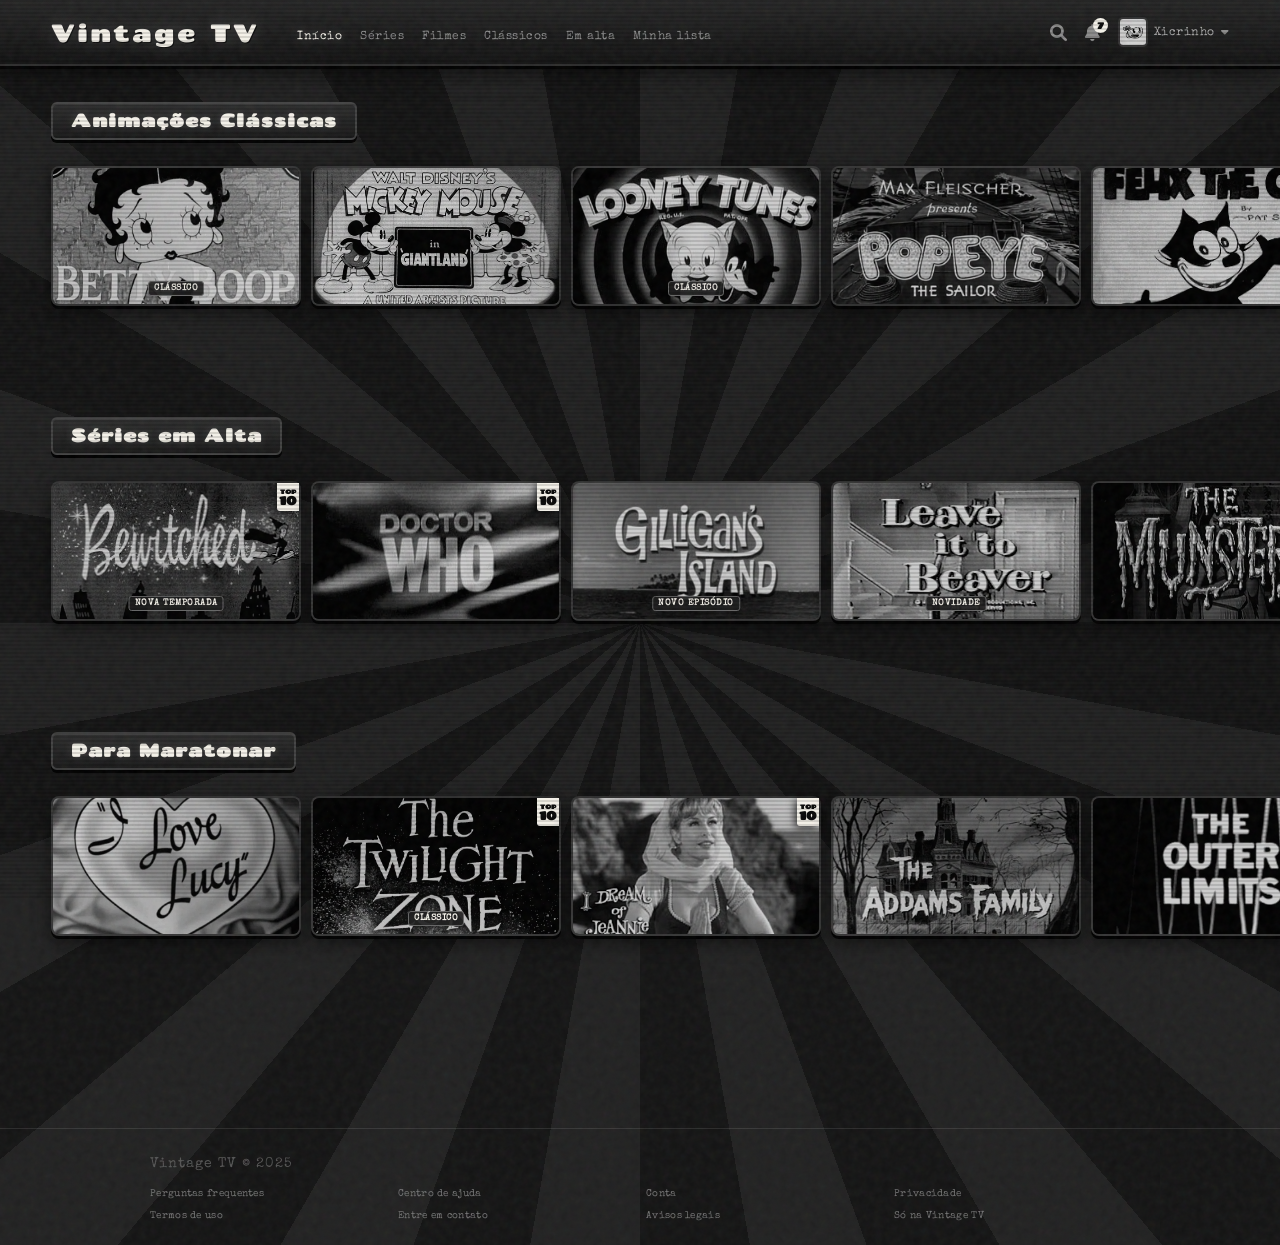
==== catalogo.html @ 6596cb69 "Add files via upload" ====
<!DOCTYPE html>
<html lang="pt-BR">
<head>
    <meta charset="UTF-8">
    <meta name="viewport" content="width=device-width, initial-scale=1.0">
    <title>Vintage TV – Catálogo</title>
    <link rel="preconnect" href="https://fonts.googleapis.com">
    <link rel="preconnect" href="https://fonts.gstatic.com" crossorigin>
    <link href="https://fonts.googleapis.com/css2?family=Chango&family=Special+Elite&display=swap" rel="stylesheet">
    <link href="https://cdnjs.cloudflare.com/ajax/libs/font-awesome/6.0.0/css/all.min.css" rel="stylesheet">
    <link rel="stylesheet" href="catalogo.css">
</head>
<body>

    <header class="navbar" id="navbar">
        <div class="navbar-left">
            <div class="logo-wrap">
                <span class="logo-text">Vintage TV</span>
            </div>
            <nav>
                <ul class="nav-links">
                    <li><a href="#" class="active">Início</a></li>
                    <li><a href="#">Séries</a></li>
                    <li><a href="#">Filmes</a></li>
                    <li><a href="#">Clássicos</a></li>
                    <li><a href="#">Em alta</a></li>
                    <li><a href="#">Minha lista</a></li>
                </ul>
            </nav>
        </div>
        <div class="navbar-right">
            <i class="fas fa-search icon"></i>
            <div class="nav-notification">
                <i class="fas fa-bell icon"></i>
                <span class="notification-badge">7</span>
            </div>
            <a href="../index.html" class="profile-menu">
                <img class="profile-icon" src="../assets/perfil-1.png" alt="Perfil" id="nav-profile-img">
                <span class="nav-profile-name" id="nav-profile-name">Xicrinho</span>
                <i class="fas fa-caret-down icon" style="font-size:12px;"></i>
            </a>
        </div>
    </header>

    <main class="sliders-container" id="main-content"></main>

    <footer>
        <div class="footer-content">
            <p class="footer-brand">Vintage TV &copy; 2025</p>
            <ul class="footer-links">
                <li><a href="#">Perguntas frequentes</a></li>
                <li><a href="#">Centro de ajuda</a></li>
                <li><a href="#">Conta</a></li>
                <li><a href="#">Privacidade</a></li>
                <li><a href="#">Termos de uso</a></li>
                <li><a href="#">Entre em contato</a></li>
                <li><a href="#">Avisos legais</a></li>
                <li><a href="#">Só na Vintage TV</a></li>
            </ul>
        </div>
    </footer>

    <script>


    var catalogoXicrinho = [
        {
            title: "Animações Clássicas",
            items: [
                { img: "/assets/capas-xicrinho/bettyboop-capa.jpg", badge: "Clássico", badgeColor: "red", youtube: "https://www.youtube.com/watch?v=v1iujW0Wz2k", tags: ["Animação", "Comédia"], duration: "12m", age: "L" }, //BettyBoop

                { img: "/assets/capas-xicrinho/mickey-capa.jpg", youtube: "https://www.youtube.com/watch?v=fIa1Tvbh1qo", tags: ["Animação", "Aventura", "Comédia"], duration: "13m", age: "L" }, //Mickey

                { img: "/assets/capas-xicrinho/looneytunes-capa.jpg", badge: "Clássico", badgeColor: "red", youtube: "https://www.youtube.com/watch?v=2yDHMq_ks4Q", tags: ["Animação", "Comédia", "Slapstick"], duration: "12m", age: "L" }, //Looney Tunes

                { img: "/assets/capas-xicrinho/popye-capa.jpg", youtube: "https://www.youtube.com/watch?v=yZi5plJeLYY", tags: ["Animação", "Ação", "Comédia"], duration: "8m", age: "L" }, //Popye

                { img: "/assets/capas-xicrinho/felix-capa.jpg", youtube: "https://www.youtube.com/watch?v=sdMtgX8REes", tags: ["Animação", "Comédia", "Família"], duration: "6m", age: "L" }, //Felix
            ]
        },
        {
            title: "Séries em Alta",
            items: [
                { img: "/assets/capas-xicrinho/bewitched-capa.jpg", top10: true, badge: "Nova temporada", badgeColor: "red", youtube: "https://www.youtube.com/watch?v=X-HKzoB2ZLA", tags: ["Fantasia", "Comédia", "Romance"], duration: "8 temporadas", age: "L" }, //Bewitched

                { img: "/assets/capas-xicrinho/dw-capa.jpg", top10: true, youtube: "https://www.youtube.com/watch?v=QvwUrJAuAHk", tags: ["Ficção", "Aventura", "Drama"], duration: "26 temporadas", age: "A10" }, // Doctor Who

                { img: "/assets/capas-xicrinho/gilligansisland-capa.jpg", badge: "Novo episódio", badgeColor: "red", youtube: "https://www.youtube.com/watch?v=yfSLuEj99d0", tags: ["Comédia", "Aventura", "Família"], duration: "3 temporadas", age: "L" }, // Gilligans Island

                { img: "/assets/capas-xicrinho/leaveit-capa.jpg", badge: "Novidade", badgeColor: "red", youtube: "https://www.youtube.com/watch?v=Vcg5cg2prwg", tags: ["Comédia", "Família", "Sitcom"], duration: "6 temporadas", age: "L" }, //Leave it to Beaver

                { img: "/assets/capas-xicrinho/munsters-capa.jpg", top10: true, youtube: "https://www.youtube.com/watch?v=_1PencUupIQ", tags: ["Terror", "Comédia", "Família"], duration: "2 temporadas", age: "A10" }, //The Munsters
            ]
        },
        {
            title: "Para Maratonar",
            items: [
                { img: "/assets/capas-xicrinho/lucy-capa.jpg", youtube: "https://www.youtube.com/watch?v=y-OSS0kBDV8", tags: ["Comédia", "Família", "Clássico"], duration: "9 temporadas", age: "L" }, //I Love Lucy

                { img: "/assets/capas-xicrinho/twilight-capa.jpg", top10: true, badge: "Clássico", badgeColor: "red", youtube: "https://www.youtube.com/watch?v=VWSsT4OPwLM", tags: ["Suspense", "Ficção", "Terror"], duration: "5 temporadas", age: "A12" }, //Twilight Zone

                { img: "/assets/capas-xicrinho/jenny-capa.png", top10: true, youtube: "https://www.youtube.com/watch?v=fYC3P-SAraE", tags: ["Comédia", "Fantasia", "Aventura"], duration: "3 temporadas", age: "L" }, // I Dream of Jeannie

                { img: "/assets/capas-xicrinho/addams-capa.jpg", youtube: "https://www.youtube.com/watch?v=8jf3NUmvOfw", tags: ["Terror", "Comédia", "Família"], duration: "2 temporadas", age: "A10" }, //The Adams Family

                { img: "/assets/capas-xicrinho/outer-capa.jpg", top10: true, youtube: "https://www.youtube.com/watch?v=FCcdr4O-3gE", tags: ["Ficção", "Mistério", "Suspense"], duration: "1 temporada", age: "A12" }, //The Outer Limits
            ]
        }
    ];


    var catalogoCaneco = [
        {
            title: "Favoritos do Caneco",
            items: [
                { img: "/assets/capas-caneco/chaplin.jpeg", badge: "Clássico", badgeColor: "red", youtube: "https://www.youtube.com/watch?v=i15UCTIdfwI", tags: ["Comédia", "Romance", "Drama"], duration: "1h 27m", age: "L" }, //Modern Times

                { img: "/assets/capas-caneco/lune.jpg", youtube: "https://www.youtube.com/watch?v=0gh-jCHP8gk", tags: ["Ficção Científica", "Aventura"], duration: "16m", age: "L" }, // Le Voyage dans la Lune

                { img: "/assets/capas-caneco/kane.jpg", top10: true, youtube: "https://www.youtube.com/watch?v=qg0j--Kxf0I", tags: ["Drama", "Mistério", "Jornalismo"], duration: "1h 59m", age: "L" }, // Citizen Kane

                { img: "/assets/capas-caneco/artist.jpeg", badge: "Clássico", badgeColor: "red", youtube: "https://www.youtube.com/watch?v=FdZ6qugumXw", tags: ["Romance", "Comédia"], duration: "1h 40m", age: "L" }, //The Artist

                { img: "/assets/capas-caneco/nosferatu.jpg", youtube: "https://www.youtube.com/watch?v=FC6jFoYm3xs", tags: ["Terror", "Suspense", "Vampiro"], duration: "1h 34m", age: "A12" }, // Nosferatu
            ]
        },
        {
            title: "Adicionados Recentemente",
            items: [
                { img: "/assets/capas-caneco/psycho.jpg", badge: "Novidade", badgeColor: "red", youtube: "https://www.youtube.com/watch?v=Wz719b9QUqY", tags: ["Terror", "Suspense", "Psicológico"], duration: "1h 49m", age: "A14" }, // Psycho

                { img: "/assets/capas-caneco/strangelove.jpg", badge: "Novidade", youtube: "https://www.youtube.com/watch?v=jPU1AYTxwg4", tags: ["Comédia", "Guerra", "Sátira"], duration: "1h 35m", age: "A10" }, // Dr. Strangelove

                { img: "/assets/capas-caneco/casablanca.jpeg", badge: "Novidade", youtube: "https://www.youtube.com/watch?v=0V1eoBH0Zcw", tags: ["Romance", "Drama", "Guerra"], duration: "1h 42m", age: "L" }, //Casablanca

                { img: "/assets/capas-caneco/sherlock.png", badge: "Novidade", youtube: "https://www.youtube.com/watch?v=fZuqWxITq38", tags: ["Comédia", "Humor", "Romance"], duration: "44m", age: "L" }, //Sherlock Jr

                { img: "/assets/capas-caneco/frankenstein.jpg", badge: "Novidade", badgeColor: "red", youtube: "https://www.youtube.com/watch?v=AkSbwiKP3mo", tags: ["Terror", "Ficção Científica"], duration: "1h 11m", age: "A12" }, // Frankenstein
            ]
        },
        {
            title: "Minha Lista",
            items: [
                { img: "/assets/capas-caneco/bride.jpg", top10: true, badgeColor: "red", youtube: "https://www.youtube.com/watch?v=gSrBJfnjyVk", tags: ["Terror", "Comédia", "Monstros"], duration: "1h 15m", age: "A12" }, // The Bride of Frankenstein

                { img: "/assets/capas-caneco/apartment.jpg", badgeColor: "red", youtube: "https://www.youtube.com/watch?v=NDkSQowR-0A", tags: ["Comédia", "Romance", "Drama"], duration: "2h 5m", age: "L" }, // The Apartment

                { img: "/assets/capas-caneco/alfred.jpeg", badge: "Novos Episódios", badgeColor: "red", youtube: "https://www.youtube.com/watch?v=flD-aRMwcjs", tags: ["Suspense", "Mistério", "Antologia"], duration: "10 temporadas", age: "A12" }, // Alfred Hitchcock Presents

                { img: "/assets/capas-caneco/twilight.jpg", top10: true, badge: "Clássico", badgeColor: "red", youtube: "https://www.youtube.com/watch?v=VWSsT4OPwLM", tags: ["Ficção", "Mistério", "Suspense"], duration: "5 temporadas", age: "A12" }, // Twilight Zone

                { img: "/assets/capas-caneco/dracula.jpeg", top10: true, youtube: "https://www.youtube.com/watch?v=VoaMw91MC9k", tags: ["Terror", "Vampiro", "Suspense"], duration: "1h 15m", age: "A12" }, // Dracula
            ]
        }
    ];


    function getYouTubeId(url) {
        if (!url) return "7RUA0IOfar8";
        if (url.includes('v=')) return url.split('v=')[1].split('&')[0];
        return url.split('/').pop();
    }
    function randomScore()      { return Math.floor(Math.random() * 20 + 80); }
    function randomDuration(p)  { return p ? '10 temporadas' : '2h ' + Math.floor(Math.random() * 59) + 'm'; }
    function randomAge()        { return Math.random() > 0.5 ? {text:'A16',cls:'red-accent'} : {text:'16',cls:''}; }

    function createCard(item) {
        var card = document.createElement('div');
        card.className = 'movie-card';
        if (item.progress) card.classList.add('has-progress');

        var img = document.createElement('img');
        img.src = item.img;
        img.alt = 'Capa';
        img.loading = 'lazy';

        var iframe = document.createElement('iframe');
        iframe.frameBorder = "0";
        iframe.allow = "autoplay; encrypted-media";
        var videoId = getYouTubeId(item.youtube);

        card.appendChild(iframe);
        card.appendChild(img);

        if (item.top10) {
            var bt = document.createElement('div');
            bt.className = 'badge-top10';
            bt.innerHTML = '<span class="top">TOP</span><span class="number">10</span>';
            card.appendChild(bt);
        }
        if (item.badge) {
            var bb = document.createElement('div');
            bb.className = 'badge-bottom ' + (item.badgeColor || 'red');
            bb.textContent = item.badge;
            card.appendChild(bb);
        }

        var ageText = item.age || randomAge().text;
        var ageCls  = (ageText === 'A16' || ageText === 'A14') ? 'red-accent' : '';
        var duration = item.duration || randomDuration(item.progress);
        var tags = item.tags || ['Empolgante', 'Clássico', 'Ficção'];
        var tagsHTML = tags.map(function(t) { return '<span>' + t + '</span>'; }).join('');

        var det = document.createElement('div');
        det.className = 'card-details';
        det.innerHTML =
            '<div class="details-buttons">' +
                '<div class="left-buttons">' +
                    '<button class="btn-icon btn-play-icon"><i class="fas fa-play"></i></button>' +
                    '<button class="btn-icon"><i class="fas fa-plus"></i></button>' +
                    '<button class="btn-icon"><i class="fas fa-thumbs-up"></i></button>' +
                '</div>' +
                '<div class="right-buttons">' +
                    '<button class="btn-icon"><i class="fas fa-chevron-down"></i></button>' +
                '</div>' +
            '</div>' +
            '<div class="details-info">' +
                '<span class="match-score">' + randomScore() + '% relevante</span>' +
                '<span class="age-badge ' + ageCls + '">' + ageText + '</span>' +
                '<span class="duration">' + duration + '</span>' +
                '<span class="resolution">HD</span>' +
            '</div>' +
            '<div class="details-tags">' + tagsHTML + '</div>';
        card.appendChild(det);

        if (item.progress) {
            var pb = document.createElement('div');
            pb.className = 'progress-bar-container';
            var pv = document.createElement('div');
            pv.className = 'progress-value';
            pv.style.width = item.progress + '%';
            pb.appendChild(pv);
            card.appendChild(pb);
        }

        var pt;
        card.addEventListener('mouseenter', function() {
            var r = card.getBoundingClientRect();
            if (r.left < 100) card.classList.add('origin-left');
            else if (r.right > window.innerWidth - 100) card.classList.add('origin-right');
            pt = setTimeout(function() {
                iframe.src = 'https://www.youtube.com/embed/' + videoId +
                    '?autoplay=1&mute=1&controls=0&modestbranding=1&loop=1&playlist=' + videoId;
                iframe.classList.add('playing');
                img.classList.add('playing-video');
            }, 600);
        });
        card.addEventListener('mouseleave', function() {
            clearTimeout(pt);
            iframe.classList.remove('playing');
            img.classList.remove('playing-video');
            iframe.src = '';
            card.classList.remove('origin-left', 'origin-right');
        });

        return card;
    }

    function createCarousel(category) {
        var section = document.createElement('div');
        section.className = 'slider-section';

        var header = document.createElement('div');
        header.className = 'slider-header';

        var title = document.createElement('h2');
        title.className = 'slider-title';
        title.textContent = category.title;
        header.appendChild(title);
        section.appendChild(header);

        var row = document.createElement('div');
        row.className = 'movie-row';
        category.items.forEach(function(item) { row.appendChild(createCard(item)); });

        section.appendChild(row);
        return section;
    }

    var nome   = localStorage.getItem('perfilAtivoNome')   || 'Xicrinho';
    var imagem = localStorage.getItem('perfilAtivoImagem') || 'assets/perfil-1.png';

    document.getElementById('nav-profile-name').textContent = nome;
    document.getElementById('nav-profile-img').src = imagem;


    var categories = (nome === 'Caneco') ? catalogoCaneco : catalogoXicrinho;

    var container = document.getElementById('main-content');
    categories.forEach(function(cat) { container.appendChild(createCarousel(cat)); });

    </script>
</body>
</html>
---- catalogo.css ----
@import url('https://fonts.googleapis.com/css2?family=Chango&family=Special+Elite&display=swap');

/* ── Variáveis B&W ──────────────────────── */
:root {
    --black:       #0a0a0a;
    --dark:        #141414;
    --mid-dark:    #242424;
    --mid:         #444;
    --mid-light:   #777;
    --light:       #aaa;
    --off-white:   #e8e4d8;
    --white:       #f5f2ea;
    --card-bg:     #1a1a1a;
    --card-detail: #111;
    --navbar-h:    66px;
}

/* ── Reset ─────────────────────────────── */
*, *::before, *::after { box-sizing: border-box; margin: 0; padding: 0; }

/* ── Grain ──────────────────────────────── */
@keyframes grain {
    0%,100% { transform: translate(0,0); }
    10%     { transform: translate(-2%,-3%); }
    20%     { transform: translate(3%,2%); }
    30%     { transform: translate(-1%,4%); }
    40%     { transform: translate(4%,-1%); }
    50%     { transform: translate(-3%,3%); }
    60%     { transform: translate(2%,-4%); }
    70%     { transform: translate(-4%,1%); }
    80%     { transform: translate(1%,3%); }
    90%     { transform: translate(3%,-2%); }
}
@keyframes scanflicker {
    0%   { opacity: 0.025; }
    50%  { opacity: 0.06; }
    100% { opacity: 0.025; }
}


body {
    min-height: 100vh;
    font-family: 'Chango', sans-serif;
    color: var(--off-white);
    overflow-x: hidden;
    position: relative;

    background-color: #1a1a1a;
    background-image: repeating-conic-gradient(
        #212121 0deg 10deg,
        #141414 10deg 20deg
    );
}

/* Grain */
body::before {
    content: '';
    position: fixed;
    inset: -50%;
    width: 200%; height: 200%;
    background-image: url("data:image/svg+xml,%3Csvg viewBox='0 0 256 256' xmlns='http://www.w3.org/2000/svg'%3E%3Cfilter id='noise'%3E%3CfeTurbulence type='fractalNoise' baseFrequency='0.9' numOctaves='4' stitchTiles='stitch'/%3E%3C/filter%3E%3Crect width='100%25' height='100%25' filter='url(%23noise)' opacity='1'/%3E%3C/svg%3E");
    opacity: 0.055;
    pointer-events: none;
    z-index: 9999;
}

/* Scan lines */
body::after {
    content: '';
    position: fixed;
    inset: 0;
    background: repeating-linear-gradient(
        0deg,
        transparent,
        transparent 2px,
        rgba(0,0,0,0.12) 2px,
        rgba(0,0,0,0.12) 4px
    );
    pointer-events: none;
    z-index: 9998;
    animation: scanflicker 4s ease-in-out infinite;
}

a { text-decoration: none; color: var(--light); transition: color 0.25s; }
a:hover { color: var(--white); }

/* ── Navbar ─────────────────────────────── */
.navbar {
    position: fixed;
    top: 0;
    width: 100%;
    height: var(--navbar-h);
    display: flex;
    justify-content: space-between;
    align-items: center;
    padding: 0 4%;
    z-index: 1000;

    background: linear-gradient(180deg,
        rgba(40,40,40,0.98) 0%,
        rgba(20,20,20,0.96) 100%
    );
    border-bottom: 2px solid #333;
    box-shadow:
        0 3px 0 #000,
        0 5px 20px rgba(0,0,0,0.7);
}

.navbar-left, .navbar-right {
    display: flex;
    align-items: center;
    gap: 18px;
}

/* Logo */
.logo-wrap { margin-right: 20px; }
.logo-text {
    font-family: 'Chango', sans-serif;
    font-size: 1.55rem;
    color: var(--white);
    letter-spacing: 2px;
    text-shadow:
        0 0 20px rgba(255,255,255,0.2),
        1px 1px 0 rgba(0,0,0,0.9);
}

/* Nav links */
.nav-links {
    list-style: none;
    display: flex;
    gap: 18px;
}
.nav-links a {
    font-family: 'Special Elite', serif;
    font-size: 0.72rem;
    color: var(--light);
    letter-spacing: 0.5px;
    opacity: 0.8;
    transition: opacity 0.2s;
}
.nav-links a:hover, .nav-links .active {
    color: var(--white);
    opacity: 1;
    text-shadow: 0 0 10px rgba(255,255,255,0.4);
}

/* Ícones */
.icon {
    font-size: 17px;
    cursor: pointer;
    color: var(--light);
    opacity: 0.8;
    transition: opacity 0.2s;
}
.icon:hover { opacity: 1; color: var(--white); }

.nav-notification { position: relative; cursor: pointer; }
.notification-badge {
    position: absolute;
    top: -5px; right: -8px;
    background: var(--white);
    color: var(--black);
    font-size: 9px;
    font-weight: bold;
    border-radius: 50%;
    width: 15px; height: 15px;
    display: flex;
    justify-content: center;
    align-items: center;
}

/* Perfil nav */
.profile-menu {
    display: flex;
    align-items: center;
    gap: 6px;
    cursor: pointer;
    text-decoration: none;
    color: inherit;
}
.profile-icon {
    width: 30px; height: 30px;
    border-radius: 5px;
    object-fit: cover;
    border: 2px solid #444;
    filter: grayscale(1) contrast(1.1) brightness(0.85);
}
.nav-profile-name {
    font-family: 'Special Elite', serif;
    font-size: 0.72rem;
    color: var(--light);
    letter-spacing: 0.5px;
}

/* ── Sliders container ──────────────────── */
.sliders-container {
    padding: calc(var(--navbar-h) + 36px) 4% 80px;
    position: relative;
    z-index: 3;
}

/* ── Seção de categoria ─────────────────── */
.slider-section { margin-bottom: clamp(24px, 4vw, 52px); }

.slider-header {
    display: flex;
    justify-content: space-between;
    align-items: center;
    margin-bottom: 16px;
}

/* Título */
.slider-title {
    display: inline-block;
    font-family: 'Chango', sans-serif;
    font-size: clamp(0.8rem, 1.5vw, 1.15rem);
    color: var(--white);
    letter-spacing: 1px;

    background: linear-gradient(180deg, #2e2e2e 0%, #1a1a1a 100%);
    border: 2px solid #444;
    border-radius: 6px;
    padding: 5px 18px 7px;
    box-shadow:
        0 3px 0 #000,
        inset 0 1px 0 rgba(255,255,255,0.08);
    text-shadow: 0 0 10px rgba(255,255,255,0.15);
}

.slider-indicators { display: flex; gap: 3px; }
.slider-indicators div {
    width: 14px; height: 2px;
    background: rgba(255,255,255,0.15);
    border-radius: 2px;
}
.slider-indicators div.active { background: rgba(255,255,255,0.6); }

/* ── Linha de cards ─────────────────────── */
.movie-row {
    display: flex;
    gap: 10px;
    overflow-x: visible;
    padding: 10px 4% 60px 4%;
    margin: 0 -4%;
    scroll-behavior: smooth;
    -ms-overflow-style: none;
    scrollbar-width: none;
}
.movie-row::-webkit-scrollbar { display: none; }

/* ── Card ───────────────────────────────── */
.movie-card {
    min-width: 250px;
    width: 250px;
    height: 140px;
    background-color: var(--card-bg);
    border-radius: 8px;
    cursor: pointer;
    position: relative;
    z-index: 1;
    transform-origin: center center;

    border: 2px solid rgba(255,255,255,0.12);
    box-shadow:
        0 3px 0 #000,
        0 6px 18px rgba(0,0,0,0.6),
        inset 0 0 10px rgba(0,0,0,0.3);

    transition: transform 0.3s ease, box-shadow 0.3s ease, border-color 0.3s ease;
}

.movie-card.origin-left  { transform-origin: left center; }
.movie-card.origin-right { transform-origin: right center; }

.movie-card:hover {
    transform: scale(1.55) translateY(-5%);
    z-index: 99;
    border-color: rgba(255,255,255,0.6);
    box-shadow:
        0 0 0 1px rgba(255,255,255,0.3),
        0 0 22px rgba(255,255,255,0.2),
        0 12px 30px rgba(0,0,0,0.9);
    transition: transform 0.3s ease 0.1s, box-shadow 0.3s ease 0.1s, border-color 0.3s ease 0.1s;
}

/* Imagem — B&W */
.movie-card img {
    position: absolute;
    inset: 0;
    width: 100%; height: 100%;
    object-fit: cover;
    border-radius: 6px;
    z-index: 2;
    filter: grayscale(1) contrast(1.1) brightness(0.8);
    transition: opacity 0.3s ease, border-radius 0.3s, filter 0.3s;
}
.movie-card:hover img {
    filter: grayscale(1) contrast(1.15) brightness(0.95);
    border-radius: 6px 6px 0 0;
    transition: border-radius 0s 0.6s, filter 0.3s ease 0.1s;
}
.movie-card img.playing-video { opacity: 0; }

/* iFrame */
.movie-card iframe {
    position: absolute;
    inset: 0;
    width: 100%; height: 100%;
    opacity: 0;
    border-radius: 4px;
    pointer-events: none;
    z-index: 1;
    transition: opacity 0.3s ease, border-radius 0.3s;
    filter: grayscale(1) contrast(1.1);
}
.movie-card iframe.playing {
    opacity: 1;
    z-index: 3;
    border-radius: 6px 6px 0 0;
}

/* ── Painel de detalhes ─────────────────── */
.card-details {
    position: absolute;
    top: 100%; left: 0;
    width: 100%;
    background: linear-gradient(180deg, #161616 0%, #0a0a0a 100%);
    border: 1px solid rgba(255,255,255,0.15);
    border-top: none;
    border-bottom-left-radius: 8px;
    border-bottom-right-radius: 8px;
    padding: 12px 12px 14px;
    opacity: 0;
    visibility: hidden;
    display: flex;
    flex-direction: column;
    gap: 9px;
    z-index: 2;
    cursor: default;
    box-shadow: 0 10px 28px rgba(0,0,0,0.95);
    transition: opacity 0.3s 0s, visibility 0.3s 0s;
}
.movie-card:hover .card-details {
    opacity: 1;
    visibility: visible;
    transition: opacity 0.2s 0.6s, visibility 0s 0.6s;
}

/* Botões detalhes */
.details-buttons { display: flex; justify-content: space-between; align-items: center; }
.left-buttons, .right-buttons { display: flex; gap: 7px; }

.btn-icon {
    width: 28px; height: 28px;
    border-radius: 50%;
    background: #222;
    border: 1.5px solid rgba(255,255,255,0.25);
    color: var(--light);
    display: flex;
    justify-content: center;
    align-items: center;
    cursor: pointer;
    font-size: 11px;
    transition: border-color 0.2s, background 0.2s;
}
.btn-icon:hover { border-color: var(--white); background: rgba(255,255,255,0.12); }

.btn-play-icon {
    background: var(--white);
    color: var(--black);
    border: none;
    font-size: 12px;
}
.btn-play-icon:hover { background: #ddd; }
.btn-play-icon i { margin-left: 2px; }

/* Info */
.details-info { display: flex; align-items: center; gap: 6px; font-size: 10px; }
.match-score { color: #ccc; }
.age-badge {
    background: rgba(255,255,255,0.1);
    border: 1px solid rgba(255,255,255,0.3);
    color: var(--light);
    padding: 1px 3px;
    border-radius: 2px;
    font-family: 'Special Elite', serif;
    font-size: 9px;
}
.age-badge.red-accent {
    background: #333;
    border-color: #888;
    font-weight: bold;
    color: var(--white);
}
.resolution {
    border: 1px solid rgba(255,255,255,0.3);
    padding: 1px 3px;
    border-radius: 2px;
    color: var(--light);
    font-size: 9px;
}
.duration { color: var(--light); font-size: 10px; }

.details-tags { display: flex; gap: 5px; font-size: 10px; color: var(--light); }
.details-tags span:not(:last-child)::after { content: "•"; color: #555; margin-left: 5px; }

/* ── Badges ─────────────────────────────── */
.badge-top10 {
    position: absolute;
    top: 0; right: 0;
    width: 22px; height: 28px;
    background: var(--white);
    color: var(--black);
    display: flex;
    flex-direction: column;
    justify-content: center;
    align-items: center;
    font-weight: bold;
    z-index: 4;
    border-bottom-left-radius: 3px;
    box-shadow: -2px 2px 8px rgba(0,0,0,0.8);
    font-family: 'Chango', sans-serif;
}
.badge-top10 span.top    { font-size: 6px; letter-spacing: 0.4px; line-height: 7px; }
.badge-top10 span.number { font-size: 12px; line-height: 12px; }

.badge-bottom {
    position: absolute;
    bottom: 8px; left: 50%;
    transform: translateX(-50%);
    padding: 2px 5px;
    font-size: 9px;
    font-weight: bold;
    border-radius: 3px;
    z-index: 4;
    white-space: nowrap;
    text-transform: uppercase;
    font-family: 'Special Elite', serif;
    letter-spacing: 0.5px;
}
.movie-card.has-progress .badge-bottom { bottom: 13px; }
.badge-bottom.red   { background: rgba(30,30,30,0.92); color: var(--white); border: 1px solid #666; }
.badge-bottom.white { background: rgba(240,238,232,0.92); color: var(--black); }

/* Progress bar */
.progress-bar-container {
    position: absolute;
    bottom: 0; left: 0;
    width: 100%; height: 3px;
    background: rgba(255,255,255,0.15);
    z-index: 5;
    border-radius: 0 0 6px 6px;
}
.progress-value {
    height: 100%;
    background: var(--white);
    border-radius: 0 0 0 6px;
}

/* ── Footer ─────────────────────────────── */
footer {
    padding: 28px 4% 24px;
    border-top: 1px solid rgba(255,255,255,0.1);
    position: relative;
    z-index: 2;
}
.footer-content { max-width: 980px; margin: 0 auto; }
.footer-brand {
    font-family: 'Special Elite', serif;
    font-size: 0.85rem;
    color: #555;
    margin-bottom: 18px;
    letter-spacing: 1px;
}
.footer-links {
    list-style: none;
    display: grid;
    grid-template-columns: repeat(4, 1fr);
    gap: 12px;
    font-family: 'Special Elite', serif;
    font-size: 10px;
    letter-spacing: 0.3px;
}
.footer-links a { color: #727272; }
.footer-links a:hover { color: #a7a7a7; text-decoration: underline; }

/* ── Responsividade ─────────────────────────── */
@media (max-width: 768px) {
    .nav-links { display: none; }
    .movie-card { min-width: 200px; width: 200px; height: 112px; }
    .slider-title { font-size: 3.5vw; }
    .footer-links { grid-template-columns: repeat(2, 1fr); }
}
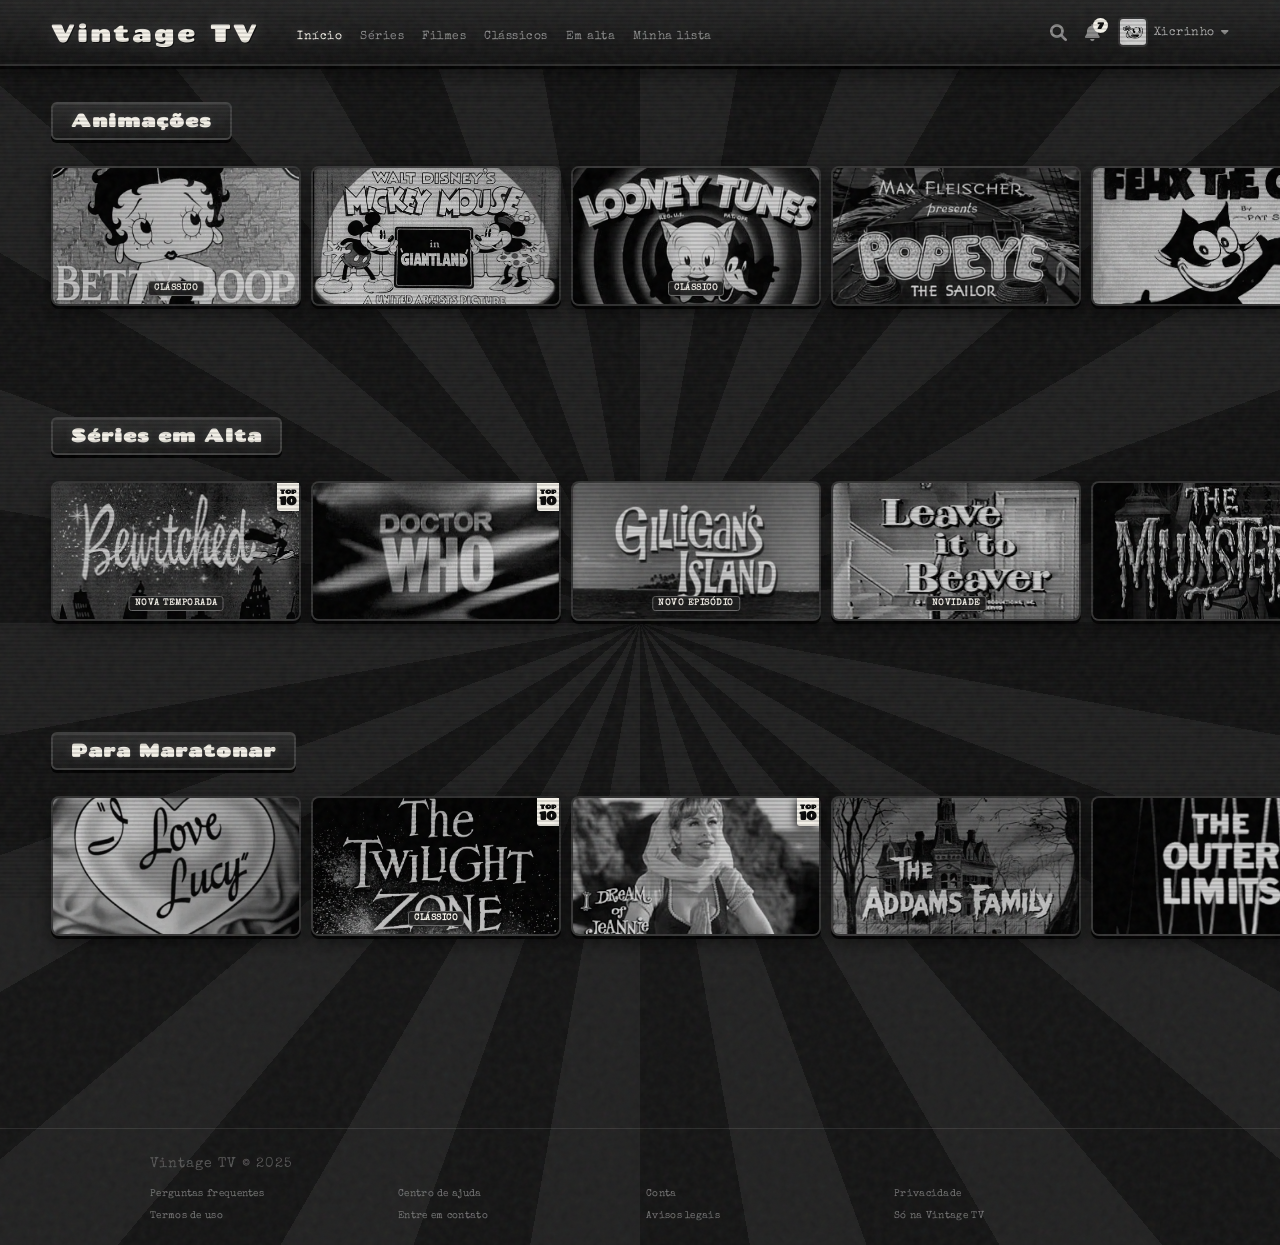
==== commit 589e0769: "Rename catalog title from 'Animações Clássicas' to 'Animações'" ====
--- a/catalogo.html
+++ b/catalogo.html
@@ -65,17 +65,17 @@
 
     var catalogoXicrinho = [
         {
-            title: "Animações Clássicas",
-            items: [
-                { img: "/assets/capas-xicrinho/bettyboop-capa.jpg", badge: "Clássico", badgeColor: "red", youtube: "https://www.youtube.com/watch?v=v1iujW0Wz2k", tags: ["Animação", "Comédia"], duration: "12m", age: "L" }, //BettyBoop
-
-                { img: "/assets/capas-xicrinho/mickey-capa.jpg", youtube: "https://www.youtube.com/watch?v=fIa1Tvbh1qo", tags: ["Animação", "Aventura", "Comédia"], duration: "13m", age: "L" }, //Mickey
-
-                { img: "/assets/capas-xicrinho/looneytunes-capa.jpg", badge: "Clássico", badgeColor: "red", youtube: "https://www.youtube.com/watch?v=2yDHMq_ks4Q", tags: ["Animação", "Comédia", "Slapstick"], duration: "12m", age: "L" }, //Looney Tunes
-
-                { img: "/assets/capas-xicrinho/popye-capa.jpg", youtube: "https://www.youtube.com/watch?v=yZi5plJeLYY", tags: ["Animação", "Ação", "Comédia"], duration: "8m", age: "L" }, //Popye
-
-                { img: "/assets/capas-xicrinho/felix-capa.jpg", youtube: "https://www.youtube.com/watch?v=sdMtgX8REes", tags: ["Animação", "Comédia", "Família"], duration: "6m", age: "L" }, //Felix
+            title: "Animações",
+            items: [
+                { img: "../assets/capas-xicrinho/bettyboop-capa.jpg", badge: "Clássico", badgeColor: "red", youtube: "https://www.youtube.com/watch?v=v1iujW0Wz2k", tags: ["Animação", "Comédia"], duration: "12m", age: "L" }, //BettyBoop
+
+                { img: "../assets/capas-xicrinho/mickey-capa.jpg", youtube: "https://www.youtube.com/watch?v=fIa1Tvbh1qo", tags: ["Animação", "Aventura", "Comédia"], duration: "13m", age: "L" }, //Mickey
+
+                { img: "../assets/capas-xicrinho/looneytunes-capa.jpg", badge: "Clássico", badgeColor: "red", youtube: "https://www.youtube.com/watch?v=2yDHMq_ks4Q", tags: ["Animação", "Comédia", "Slapstick"], duration: "12m", age: "L" }, //Looney Tunes
+
+                { img: "../assets/capas-xicrinho/popye-capa.jpg", youtube: "https://www.youtube.com/watch?v=yZi5plJeLYY", tags: ["Animação", "Ação", "Comédia"], duration: "8m", age: "L" }, //Popye
+
+                { img: "../assets/capas-xicrinho/felix-capa.jpg", youtube: "https://www.youtube.com/watch?v=sdMtgX8REes", tags: ["Animação", "Comédia", "Família"], duration: "6m", age: "L" }, //Felix
             ]
         },
         {
@@ -291,4 +291,4 @@
 
     </script>
 </body>
-</html>+</html>
--- a/catalogo.css
+++ b/catalogo.css
@@ -1,4 +1,7 @@
 @import url('https://fonts.googleapis.com/css2?family=Chango&family=Special+Elite&display=swap');
+
+
+#theme-toggle, .theme-switch, .light-theme, .dark-theme { display: none !important; }
 
 /* ── Variáveis B&W ──────────────────────── */
 :root {
